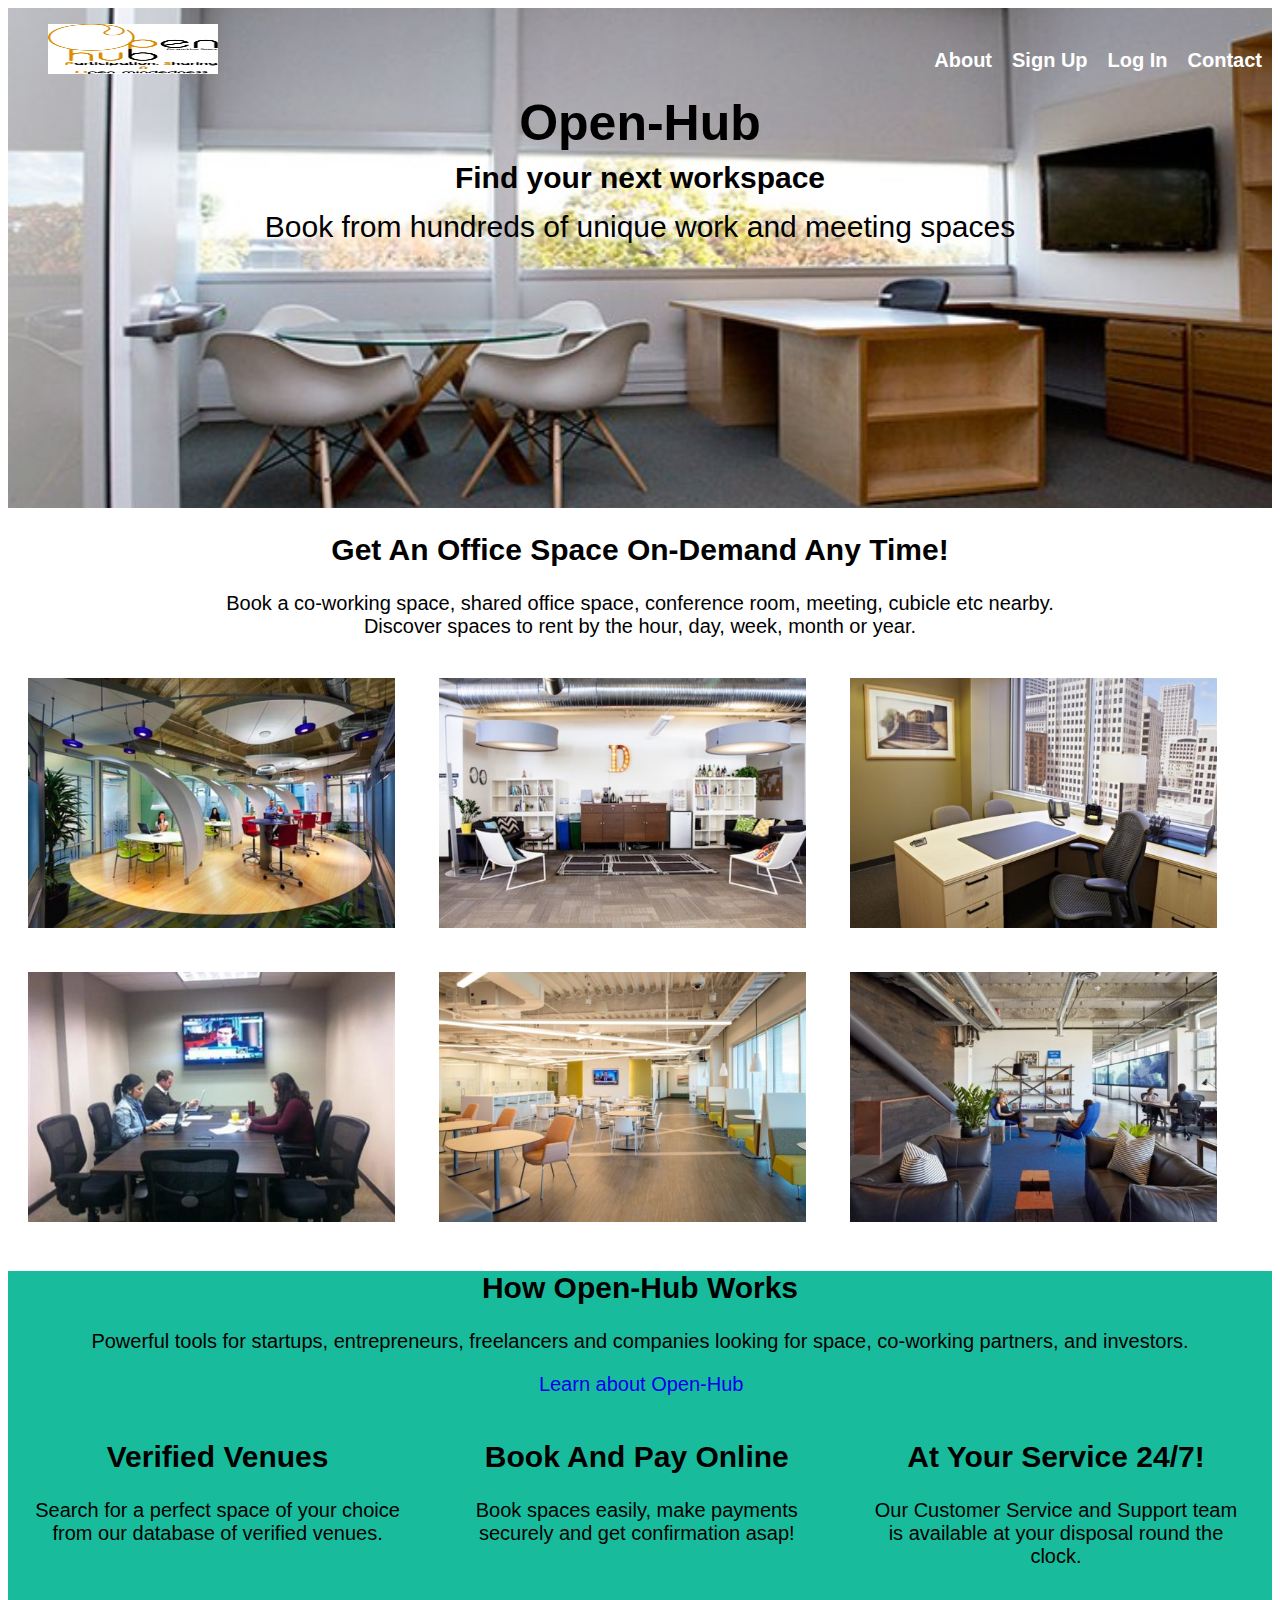
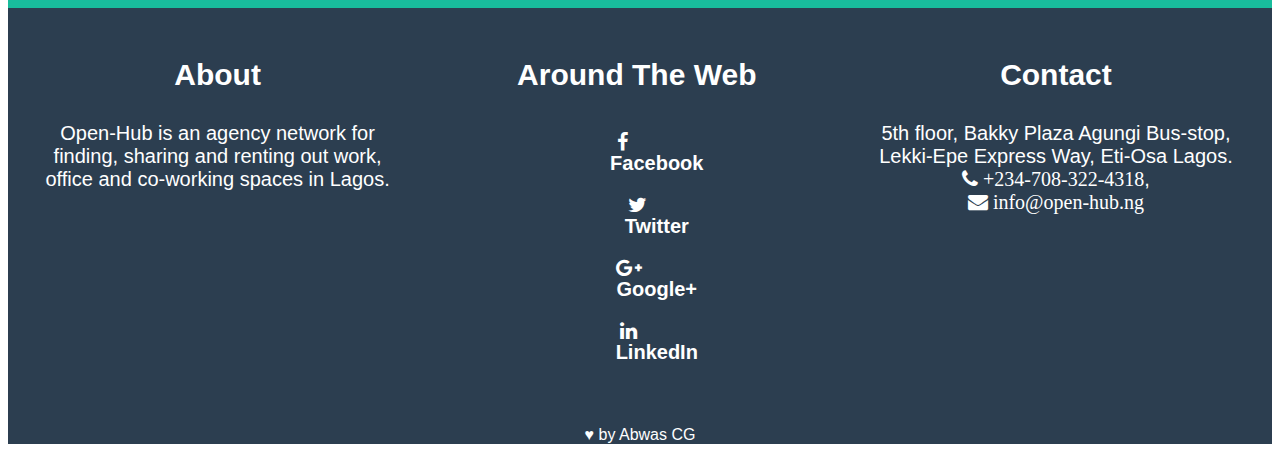
==== Week-2-3/space.html @ 2f39e881 "week 2 and 3 projects" ====
<!DOCTYPE html>
<html lang="en">
	<head>
		<title>Offie Space | Unresponsive</title>
		<meta charset="utf-8">
    	<meta http-equiv="X-UA-Compatible" content="IE=edge,chrome=1">
    	<meta name="description" content="">
    	<meta name="viewport" content="width=device-width, initial-scale=1">
    	<link rel="stylesheet" href="css/space.css">
    	<link href="font-awesome/css/font-awesome.min.css" rel="stylesheet" type="text/css">
	</head>
	<body>
		<section class="one">
			<nav>
				<ul>
					<a href="#"><img src="img/17.png" id="hub"></a>
					<li><a href="#contact">Contact</a></li>
					<li><a href="#">Log In</a></li>
					<li><a href="#">Sign Up</a></li>
					<li><a href="#about">About</a></li>
				</ul>
			</nav>
			<div id="in">
				<h1>Open-Hub</h1>
				<h3>Find your next workspace</h3>
				<p>Book from hundreds of unique work and meeting spaces</p>
			</div>
		</section>
		<section class="two">
			<h2>Get an office space on-demand any time!</h2>
            <p>Book a co-working space, shared office space, conference room, meeting, cubicle etc nearby. <br>Discover spaces to rent by the hour, day, week, month or year.</p>
            <div class="sample">
            	<img src="img/10.jpg">
            	<img src="img/3.jpg">
            	<img src="img/5.jpg">
            	<img src="img/7.jpg">
            	<img src="img/9.jpg">
            	<img src="img/2.jpg">
            </div>
		</section>
		<section class="three clearfix">
			<h2>How Open-Hub Works</h2>
            <p>Powerful tools for startups, entrepreneurs, freelancers and companies looking for space, co-working partners, and investors.</p>
            <a href="#" role="button">Learn about Open-Hub</a>
            <br>
            <div id="inner">
            	<h2>Verified venues</h2>
                <p>Search for a perfect space of your choice from our database of verified venues.</p>
            </div>
            <div id="inner">
            	<h2>Book and Pay Online</h2>
                <p>Book spaces easily, make payments securely and get confirmation asap!</p>
            </div>
            <div id="inner">
            	<h2>At your service 24/7!</h2>
                <p>Our Customer Service and Support team is available at your disposal round the clock.</p>
            </div>
            <div class="clearfix"></div>
		</section>
		<section class="four clearfix">
			<div id="footer">
				<h3 id="about">About</h3>
                <p>Open-Hub is an agency network for finding, sharing and renting out work, office and co-working spaces in Lagos.</p>
			</div>
			<div id="footer">
				<h3>Around the Web</h3>
				<ul align="center">
					<li><a href="#"><i class="fa fa-fw fa-facebook"></i> Facebook</a></li>
					<li><a href="#"><i class="fa fa-fw fa-twitter"></i> Twitter</a></li>
					<li><a href="#"><i class="fa fa-fw fa-google-plus"></i> Google+</a></li>
					<li><a href="#"><i class="fa fa-fw fa-linkedin"></i> LinkedIn</a></li>
				</ul>
			</div>
			<div id="footer">
				<h3 id="contact">Contact</h3>
                <p>5th floor, Bakky Plaza Agungi Bus-stop, Lekki-Epe Express Way, Eti-Osa Lagos. <br><i class="fa fa-phone"> +234-708-322-4318</i>, <br><i class="fa fa-envelope"> info@open-hub.ng</i></p>
			</div>
			<div class="clearfix"></div>
			<p align="center" style="color: #fff;>Made with <span style="color: red; font-size: 25px;">&hearts;</span> by Abwas CG</p>
		</section>
	</body>
</html>
---- Week-2-3/css/space.css ----
body {
	font-family: "Montserrat", 'Helvetica Neue', Helvetica, Arial, sans-serif;
}
.one {
	background-image: url(../img/13.jpg);
	background-repeat: no-repeat;
	background-size: cover;
	height: 500px;
}
nav {
	width: 100%;
	display: inline-block;
}
#hub {
	width: 170px;
	height: 50px;
}
nav > ul > li {
	float: right;
	clear: left;
	list-style: none;
	display: inline-flex;
	margin-top: 15px;
}
li > a {
	text-decoration: none;
	margin: 10px;
	color: #fff;
	font-size: 20px;
	font-weight: bold;
}
.one a:hover, focus {
	color: #2C3E50;
}
#in > h1 {
	font-size: 50px;
	margin-top: 0px;
	text-align: center;

}
#in > h3 {
	font-size: 30px;
	margin-top: -25px;
	text-align: center;
}
#in > p {
	font-size: 30px;
	margin-top: -15px;
	text-align: center;
}
.two > h2 {
	text-align: center;
	font-size: 30px;
	text-transform: capitalize;
}
.two > p {
	text-align: center;
	font-size: 20px;
}
.sample > img {
	width: 29%;
	height: 250px;
	display: inline-block;
	margin: 20px;
}
.three {
	background-color: #18BC9C;
}
.three > h2 {
	text-align: center;
	font-size: 30px;
	text-transform: capitalize;
}
.three > p {
	text-align: center;
	font-size: 20px;
}
.three > a {
	text-decoration: none;
	font-size: 20px;
	margin-left: 42%;
}
.three a:hover, focus {
	color: #fff;
}
#inner {
	width: 30%;
	float: left;
	display: inline-block;	
	margin: 20px;	
}
#inner > h2 {
	text-align: center;
	font-size: 30px;
	text-transform: capitalize;
}
#inner > p {
	text-align: center;
	font-size: 20px;
}
.four {
	background-color: #2C3E50;
	color: #fff;	
}
#footer {
	width: 30%;
	float: left;
	display: inline-block;
	margin: 20px;
}
#footer > h3 {
	text-align: center;
	font-size: 30px;
	text-transform: capitalize;
}
#footer  > p {
	text-align: center;
	font-size: 20px;
}
#footer > ul {
	list-style: none;
}
#footer li > a {
	text-decoration: none;
	display: inline-grid;
	font-size: 20px;
	margin:	;
	color: #fff;
}
#footer a:hover, focus {
	color: #18BC9C;
}
.clearfix {
	clear: both;
}
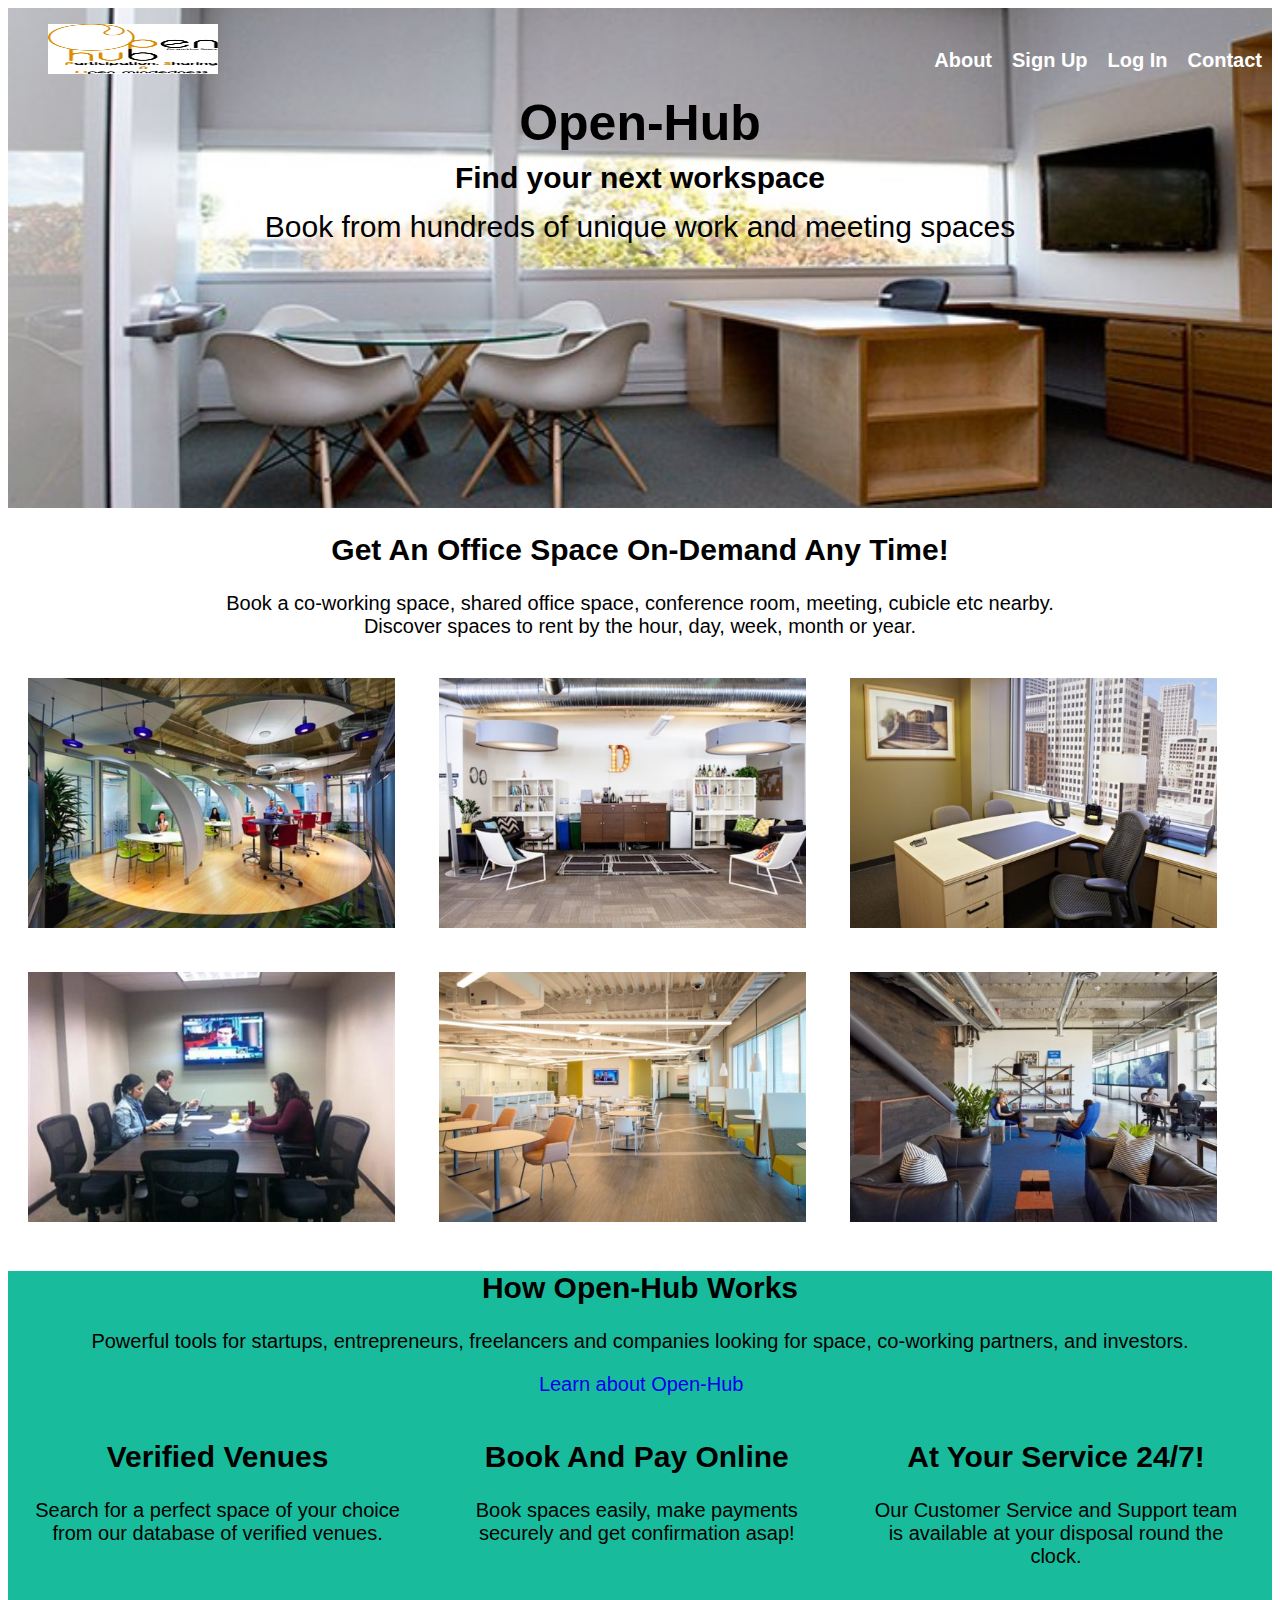
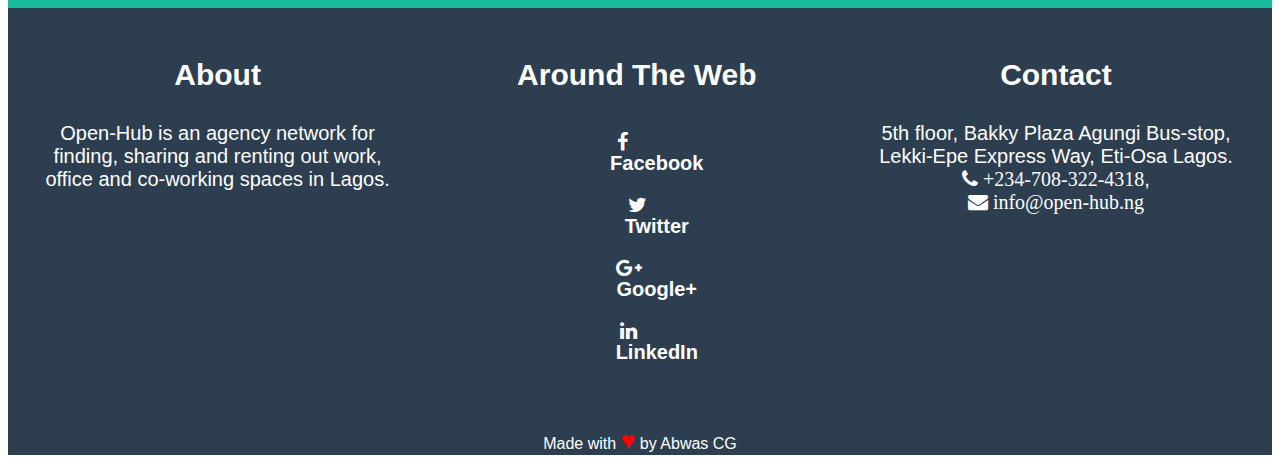
==== commit 6f80506f: "updated space.html" ====
--- a/Week-2-3/space.html
+++ b/Week-2-3/space.html
@@ -76,7 +76,7 @@
                 <p>5th floor, Bakky Plaza Agungi Bus-stop, Lekki-Epe Express Way, Eti-Osa Lagos. <br><i class="fa fa-phone"> +234-708-322-4318</i>, <br><i class="fa fa-envelope"> info@open-hub.ng</i></p>
 			</div>
 			<div class="clearfix"></div>
-			<p align="center" style="color: #fff;>Made with <span style="color: red; font-size: 25px;">&hearts;</span> by Abwas CG</p>
+			<p align="center" style="color: #fff;">Made with <span style="color: red; font-size: 25px;">&hearts;</span> by Abwas CG</p>
 		</section>
 	</body>
 </html>